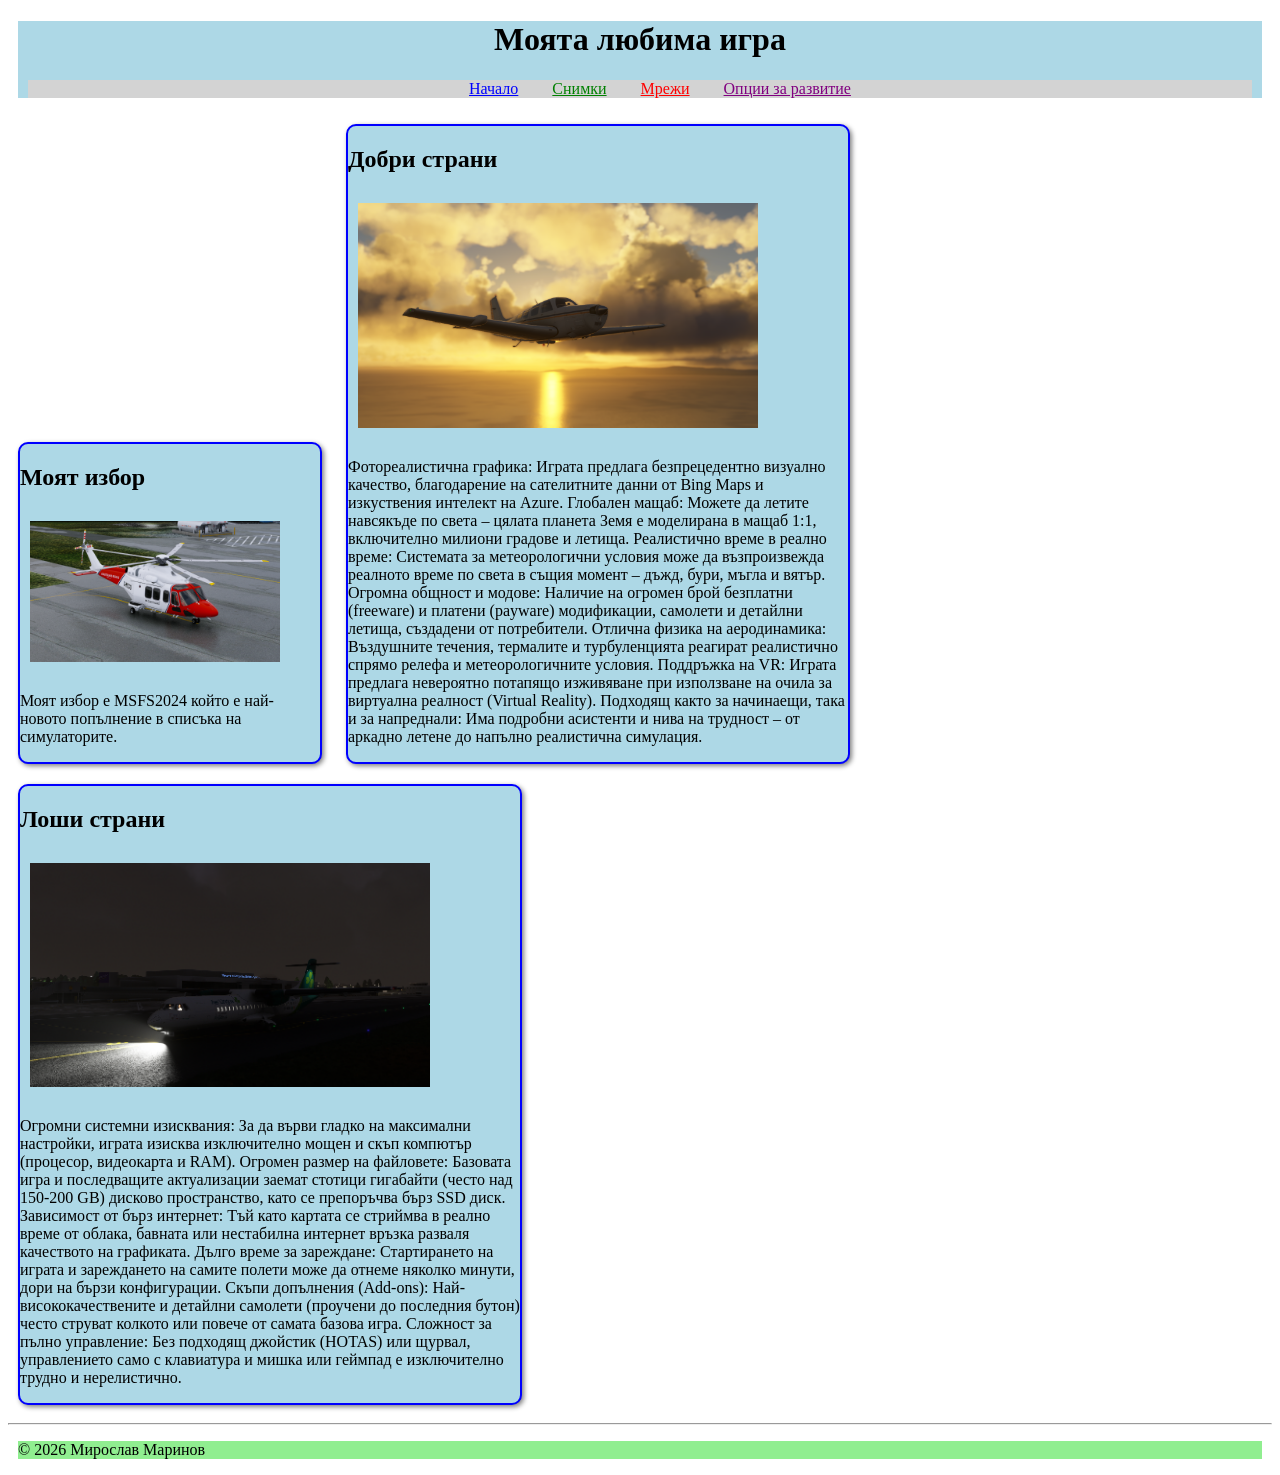
==== index.html @ f3b8879e "stylkess" ====
<!DOCTYPE html>
<html lang="en">
<head>
    <meta charset="UTF-8">
    <meta name="viewport" content="width=device-width, initial-scale=1.0">
    <title>Любима игра</title>
    <link rel="stylesheet" href="styleindex.css"> 
</head>
<body>
    <header style="background:lightblue; margin:10px;">
        <h1 style="text-align: center;">Моята любима игра</h1>
        <nav style="background:lightgray; margin:10px;">
            <ul>
                <li>
                    <a href="index.html" style="color:blue;">Начало</a>
                </li>
                <li>
                    <a href="page2.html" style="color:green;">Снимки</a>
                </li>
                <li>
                    <a href="page3.html" style="color:red;">Мрежи</a>
                </li>
                <li>
                    <a href="page4.html" style="color:purple;">Опции за развитие</a>
                </li>
            </ul>
        </nav>
    </header>

    <section>
        <div class="div1">
            <h1>Моят избор</h1>
            <img src="img/heli1.png" style=" width: 250px;
    height: auto;
    margin: 10px;
    display:inline-block;" class="img1" src="[data-uri]">
            <p>Моят избор е MSFS2024 който е най-новото попълнение в списъка на симулаторите.</p>
        </div>
        <div class="div2">
            <h1>Добри страни</h1>
            <img src="img/plane1g.png" style=" width: 400px;
    height: auto;
    margin: 10px;
    display:inline-block;" alt="plane1g" class="img2">
            <p>Фотореалистична графика: Играта предлага безпрецедентно визуално качество, благодарение на сателитните данни от Bing Maps и изкуствения интелект на Azure.

               Глобален мащаб: Можете да летите навсякъде по света – цялата планета Земя е моделирана в мащаб 1:1, включително милиони градове и летища.

               Реалистично време в реално време: Системата за метеорологични условия може да възпроизвежда реалното време по света в същия момент – дъжд, бури, мъгла и вятър.

               Огромна общност и модове: Наличие на огромен брой безплатни (freeware) и платени (payware) модификации, самолети и детайлни летища, създадени от потребители.

               Отлична физика на аеродинамика: Въздушните течения, термалите и турбуленцията реагират реалистично спрямо релефа и метеорологичните условия.

               Поддръжка на VR: Играта предлага невероятно потапящо изживяване при използване на очила за виртуална реалност (Virtual Reality).

               Подходящ както за начинаещи, така и за напреднали: Има подробни асистенти и нива на трудност – от аркадно летене до напълно реалистична симулация.</p>
        </div>
        <br>
        <div  style=" width: 500px;
    height: auto;
    margin: 10px;
    display:inline-block;" class="div3">
            <h1>Лоши страни</h1>
            <img src="img/atr.png" alt="plane1b" class="img3" style=" width: 400px;
    height: auto;
    margin: 10px;
    display:inline-block;">
            <p>Огромни системни изисквания: За да върви гладко на максимални настройки, играта изисква изключително мощен и скъп компютър (процесор, видеокарта и RAM).

               Огромен размер на файловете: Базовата игра и последващите актуализации заемат стотици гигабайти (често над 150-200 GB) дисково пространство, като се препоръчва бърз SSD диск.

               Зависимост от бърз интернет: Тъй като картата се стриймва в реално време от облака, бавната или нестабилна интернет връзка разваля качеството на графиката.

               Дълго време за зареждане: Стартирането на играта и зареждането на самите полети може да отнеме няколко минути, дори на бързи конфигурации.

               Скъпи допълнения (Add-ons): Най-висококачествените и детайлни самолети (проучени до последния бутон) често струват колкото или повече от самата базова игра.

               Сложност за пълно управление: Без подходящ джойстик (HOTAS) или щурвал, управлението само с клавиатура и мишка или геймпад е изключително трудно и нерелистично.
            </p>
        </div>
    </section>
    <hr>
    <footer style="background:lightgreen; margin:10px;">
    <p>© 2026 Мирослав Маринов</p>
    </footer>
</body>
</html>
---- styleindex.css ----
li {
    display: inline;
    margin: 15px;

}
header {
    background:lightblue; margin:10px;
}
ul {
    text-align: center;
}
.divnav1 {
    background: blue; margin: 10px;
}
.div1 {
    background:lightblue; 
    margin:10px; 
    width: 300px; 
    display: inline-block; 
    border: 2px solid blue; 
    border-radius: 10px; 
    box-shadow: 2px 2px 5px gray;
}
.div2 {
    background:lightblue; 
    margin:10px; 
    width: 500px; 
    display: inline-block; 
    border: 2px solid blue; 
    border-radius: 10px; 
    box-shadow: 2px 2px 5px gray;
}
.div3 {
    background:lightblue; 
    margin:10px; 
    width: 500px; 
    display: inline-block; 
    border: 2px solid blue; 
    border-radius: 10px; 
    box-shadow: 2px 2px 5px gray;
}
.img1 {
    width: 150px;
    height: auto;
    margin: 10px;
    display:inline-block;
}
.img2 {
    width: 1000px;
    height: auto;
    margin: 10px;
    display:inline-block;
}
.img3 {
    width: 1000px;
    height: auto;
    margin: 10px;
    display:inline-block;
}
.img4 {
    width: 1000px;
    height: auto;
    margin: 10px;
    display:inline-block;
}
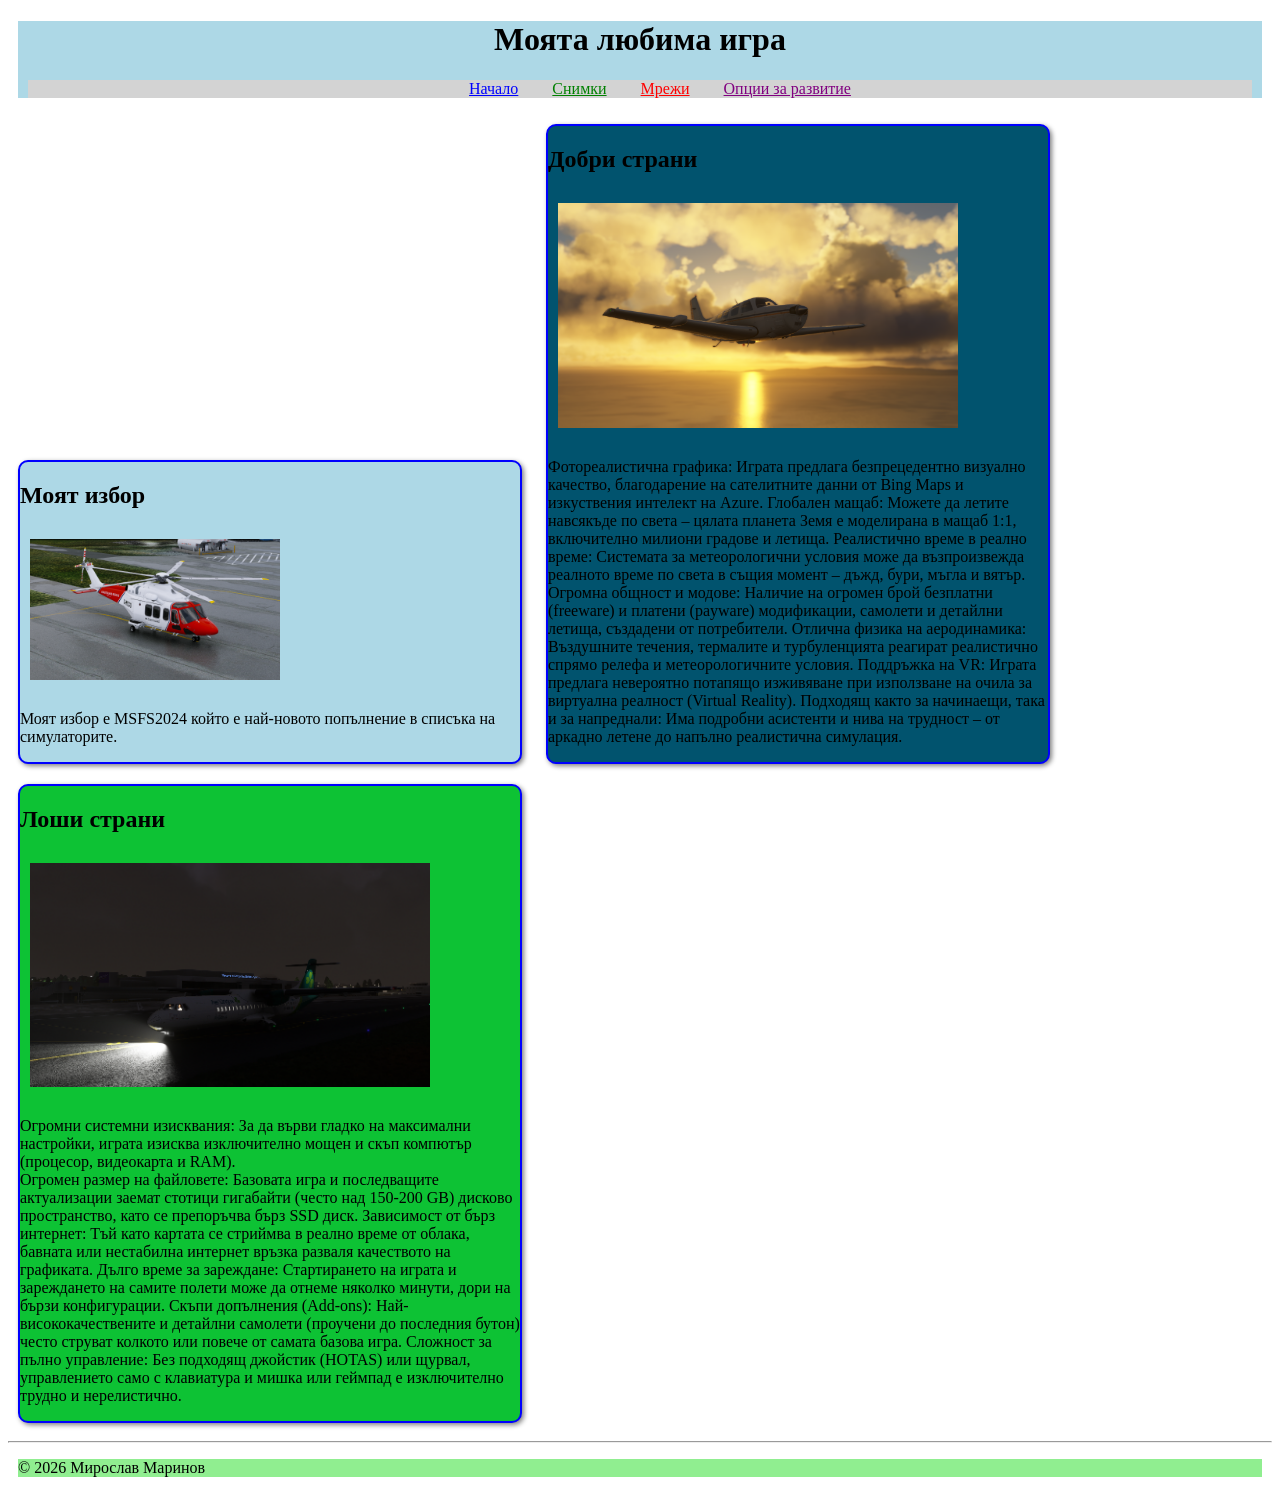
==== commit 1b659e89: "ereer" ====
--- a/index.html
+++ b/index.html
@@ -56,7 +56,6 @@
 
                Подходящ както за начинаещи, така и за напреднали: Има подробни асистенти и нива на трудност – от аркадно летене до напълно реалистична симулация.</p>
         </div>
-        <br>
         <div  style=" width: 500px;
     height: auto;
     margin: 10px;
@@ -66,9 +65,7 @@
     height: auto;
     margin: 10px;
     display:inline-block;">
-            <p>Огромни системни изисквания: За да върви гладко на максимални настройки, играта изисква изключително мощен и скъп компютър (процесор, видеокарта и RAM).
-
-               Огромен размер на файловете: Базовата игра и последващите актуализации заемат стотици гигабайти (често над 150-200 GB) дисково пространство, като се препоръчва бърз SSD диск.
+            <p>Огромни системни изисквания: За да върви гладко на максимални настройки, играта изисква изключително мощен и скъп компютър (процесор, видеокарта и RAM). <br> Огромен размер на файловете: Базовата игра и последващите актуализации заемат стотици гигабайти (често над 150-200 GB) дисково пространство, като се препоръчва бърз SSD диск.
 
                Зависимост от бърз интернет: Тъй като картата се стриймва в реално време от облака, бавната или нестабилна интернет връзка разваля качеството на графиката.
 
--- a/styleindex.css
+++ b/styleindex.css
@@ -15,14 +15,14 @@
 .div1 {
     background:lightblue; 
     margin:10px; 
-    width: 300px; 
+    width: 500px; 
     display: inline-block; 
     border: 2px solid blue; 
     border-radius: 10px; 
     box-shadow: 2px 2px 5px gray;
 }
 .div2 {
-    background:lightblue; 
+    background:rgb(1, 83, 110); 
     margin:10px; 
     width: 500px; 
     display: inline-block; 
@@ -31,7 +31,7 @@
     box-shadow: 2px 2px 5px gray;
 }
 .div3 {
-    background:lightblue; 
+    background:rgb(13, 194, 52); 
     margin:10px; 
     width: 500px; 
     display: inline-block; 
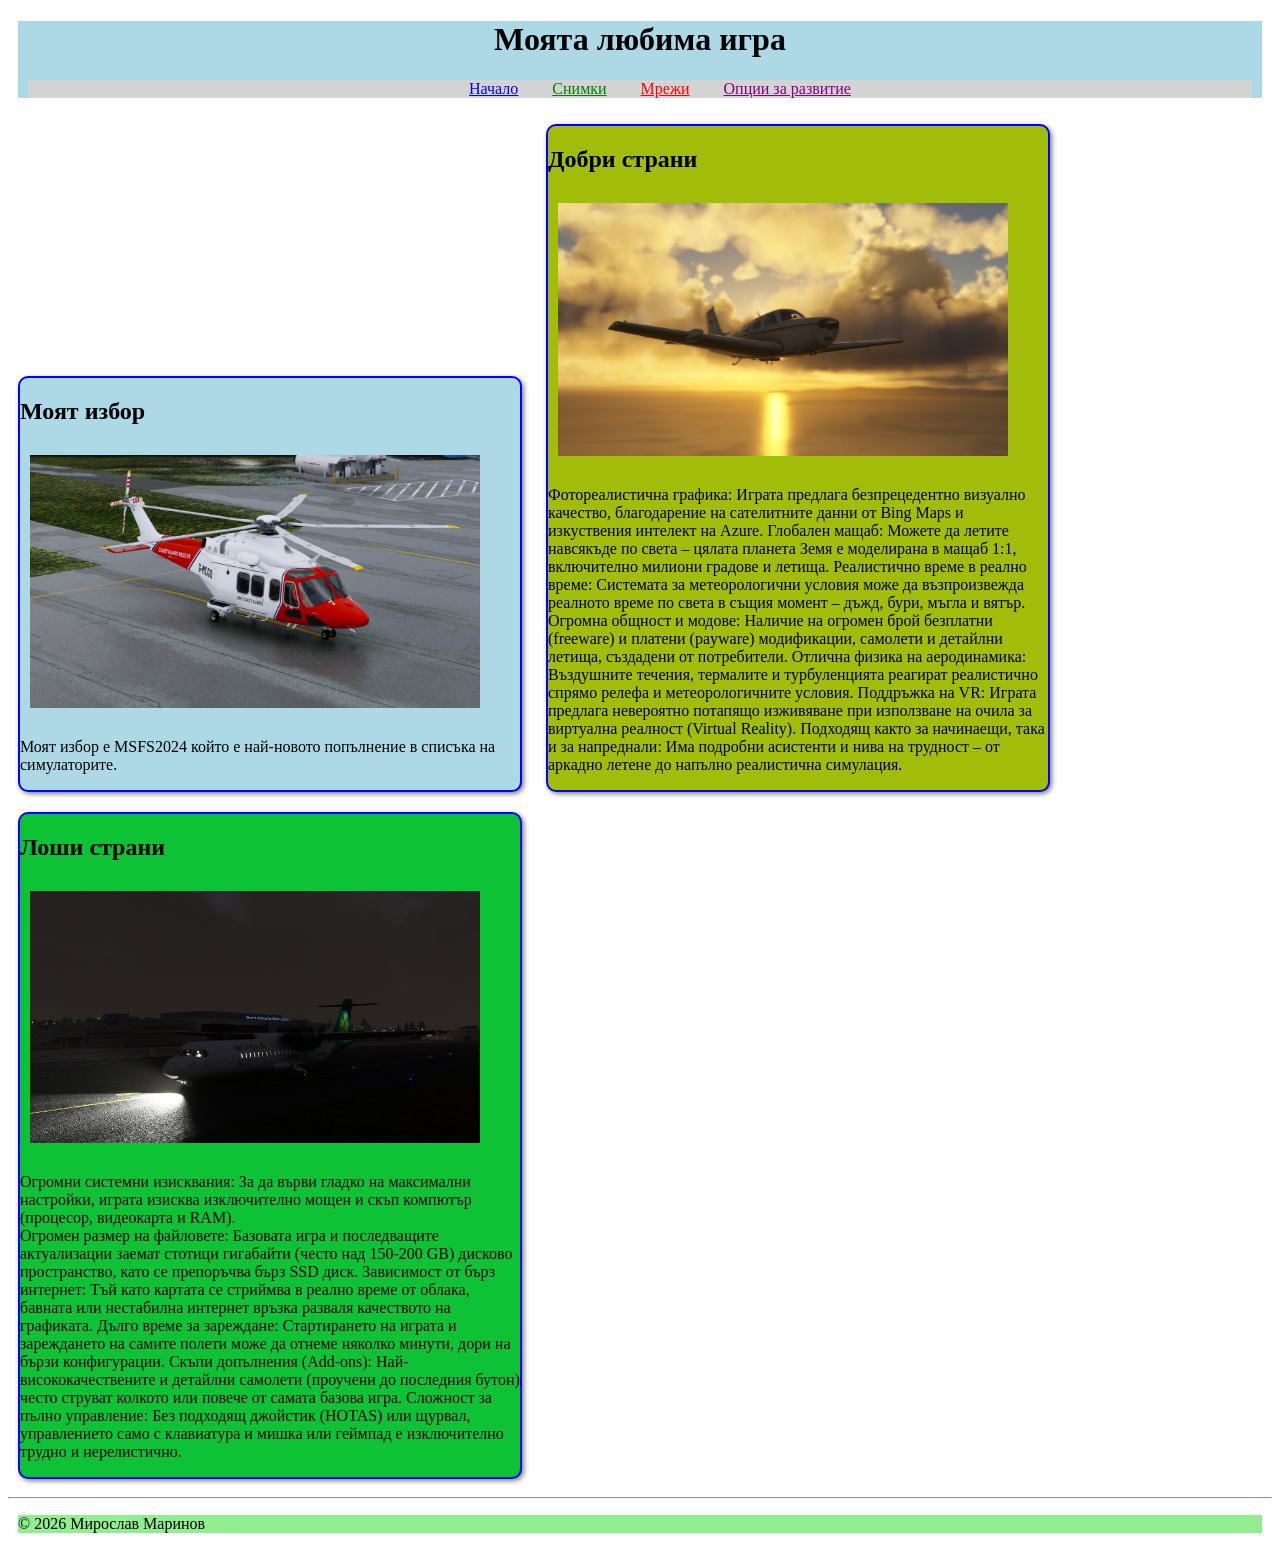
==== commit 2c8cb1b7: "pochti posleden" ====
--- a/index.html
+++ b/index.html
@@ -30,7 +30,7 @@
     <section>
         <div class="div1">
             <h1>Моят избор</h1>
-            <img src="img/heli1.png" style=" width: 250px;
+            <img src="img/heli1.png" style=" width: 450px;
     height: auto;
     margin: 10px;
     display:inline-block;" class="img1" src="[data-uri]">
@@ -38,7 +38,7 @@
         </div>
         <div class="div2">
             <h1>Добри страни</h1>
-            <img src="img/plane1g.png" style=" width: 400px;
+            <img src="img/plane1g.png" style=" width: 450px;
     height: auto;
     margin: 10px;
     display:inline-block;" alt="plane1g" class="img2">
@@ -61,7 +61,7 @@
     margin: 10px;
     display:inline-block;" class="div3">
             <h1>Лоши страни</h1>
-            <img src="img/atr.png" alt="plane1b" class="img3" style=" width: 400px;
+            <img src="img/atr.png" alt="plane1b" class="img3" style=" width: 450px;
     height: auto;
     margin: 10px;
     display:inline-block;">
--- a/styleindex.css
+++ b/styleindex.css
@@ -22,7 +22,7 @@
     box-shadow: 2px 2px 5px gray;
 }
 .div2 {
-    background:rgb(1, 83, 110); 
+    background:rgb(162, 189, 9); 
     margin:10px; 
     width: 500px; 
     display: inline-block; 
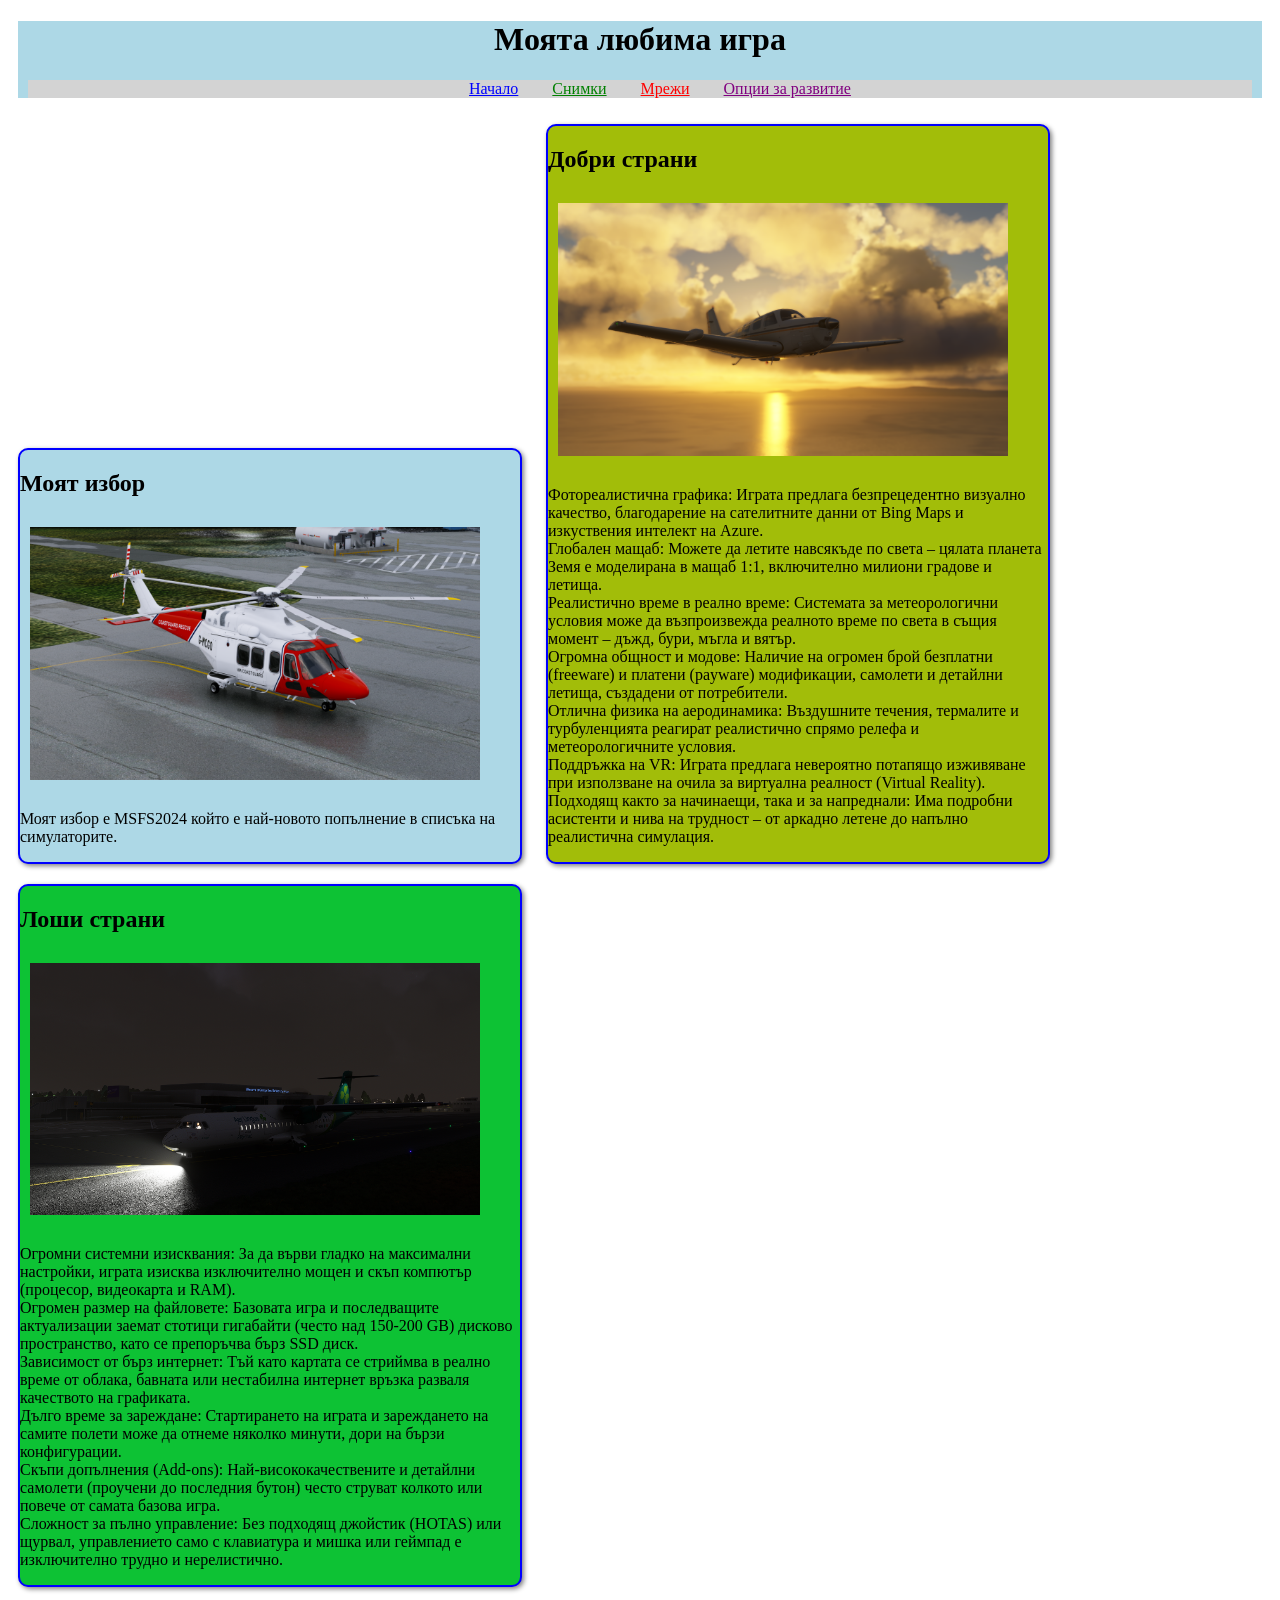
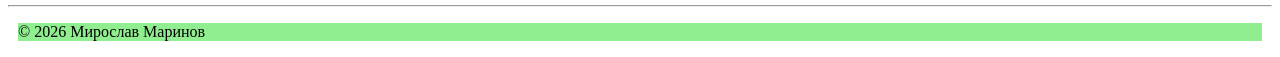
==== commit 85a03fa5: "fixed info" ====
--- a/index.html
+++ b/index.html
@@ -43,17 +43,17 @@
     margin: 10px;
     display:inline-block;" alt="plane1g" class="img2">
             <p>Фотореалистична графика: Играта предлага безпрецедентно визуално качество, благодарение на сателитните данни от Bing Maps и изкуствения интелект на Azure.
-
+                <br>
                Глобален мащаб: Можете да летите навсякъде по света – цялата планета Земя е моделирана в мащаб 1:1, включително милиони градове и летища.
-
+                <br>
                Реалистично време в реално време: Системата за метеорологични условия може да възпроизвежда реалното време по света в същия момент – дъжд, бури, мъгла и вятър.
-
+                <br>
                Огромна общност и модове: Наличие на огромен брой безплатни (freeware) и платени (payware) модификации, самолети и детайлни летища, създадени от потребители.
-
+                <br>
                Отлична физика на аеродинамика: Въздушните течения, термалите и турбуленцията реагират реалистично спрямо релефа и метеорологичните условия.
-
+                <br>
                Поддръжка на VR: Играта предлага невероятно потапящо изживяване при използване на очила за виртуална реалност (Virtual Reality).
-
+                <br>
                Подходящ както за начинаещи, така и за напреднали: Има подробни асистенти и нива на трудност – от аркадно летене до напълно реалистична симулация.</p>
         </div>
         <div  style=" width: 500px;
@@ -66,13 +66,13 @@
     margin: 10px;
     display:inline-block;">
             <p>Огромни системни изисквания: За да върви гладко на максимални настройки, играта изисква изключително мощен и скъп компютър (процесор, видеокарта и RAM). <br> Огромен размер на файловете: Базовата игра и последващите актуализации заемат стотици гигабайти (често над 150-200 GB) дисково пространство, като се препоръчва бърз SSD диск.
-
+                <br>
                Зависимост от бърз интернет: Тъй като картата се стриймва в реално време от облака, бавната или нестабилна интернет връзка разваля качеството на графиката.
-
+                <br>
                Дълго време за зареждане: Стартирането на играта и зареждането на самите полети може да отнеме няколко минути, дори на бързи конфигурации.
-
+                <br>
                Скъпи допълнения (Add-ons): Най-висококачествените и детайлни самолети (проучени до последния бутон) често струват колкото или повече от самата базова игра.
-
+                <br>
                Сложност за пълно управление: Без подходящ джойстик (HOTAS) или щурвал, управлението само с клавиатура и мишка или геймпад е изключително трудно и нерелистично.
             </p>
         </div>
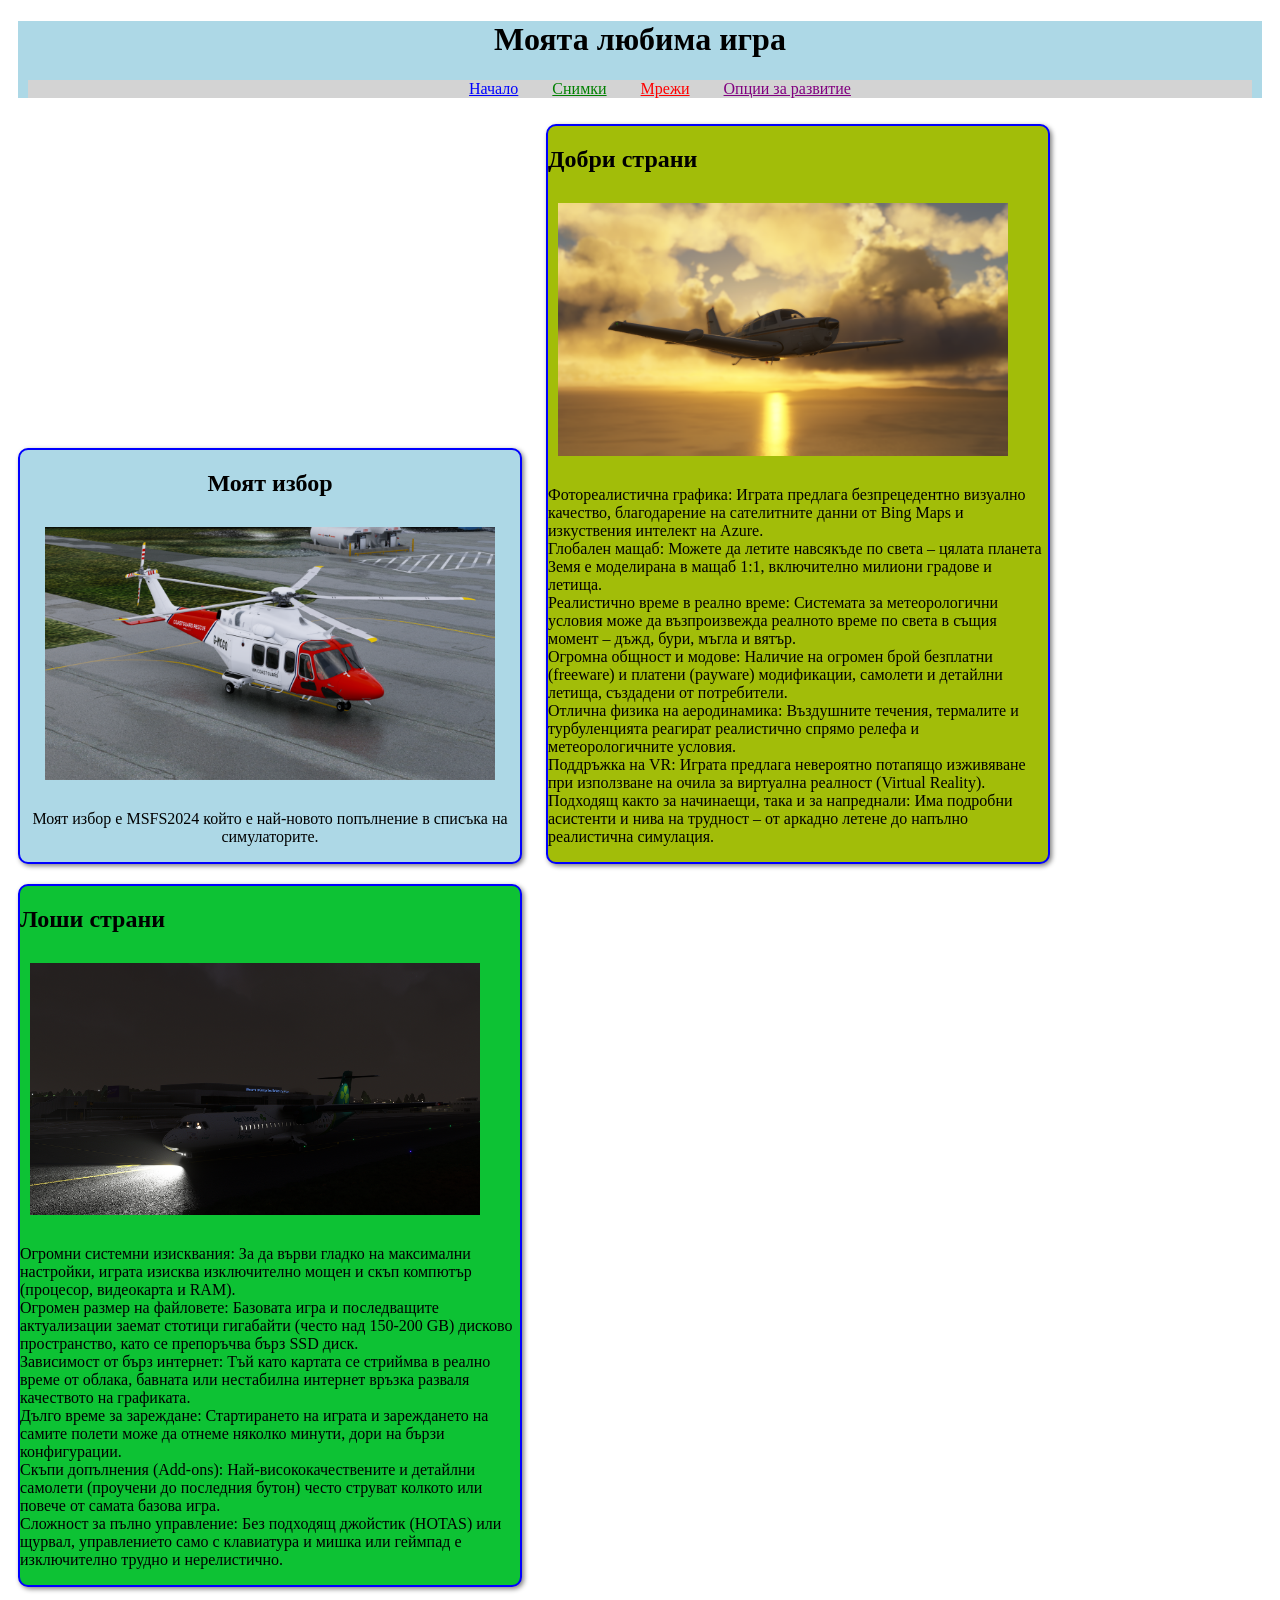
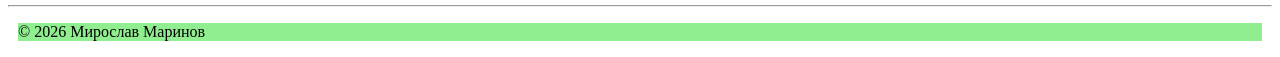
==== commit f81addcc: "fix link" ====
--- a/index.html
+++ b/index.html
@@ -4,6 +4,7 @@
     <meta charset="UTF-8">
     <meta name="viewport" content="width=device-width, initial-scale=1.0">
     <title>Любима игра</title>
+    <link rel="icon" type="image/x-icon" href="img/4.jpg">
     <link rel="stylesheet" href="styleindex.css"> 
 </head>
 <body>
--- a/styleindex.css
+++ b/styleindex.css
@@ -20,6 +20,7 @@
     border: 2px solid blue; 
     border-radius: 10px; 
     box-shadow: 2px 2px 5px gray;
+    text-align: center;
 }
 .div2 {
     background:rgb(162, 189, 9); 
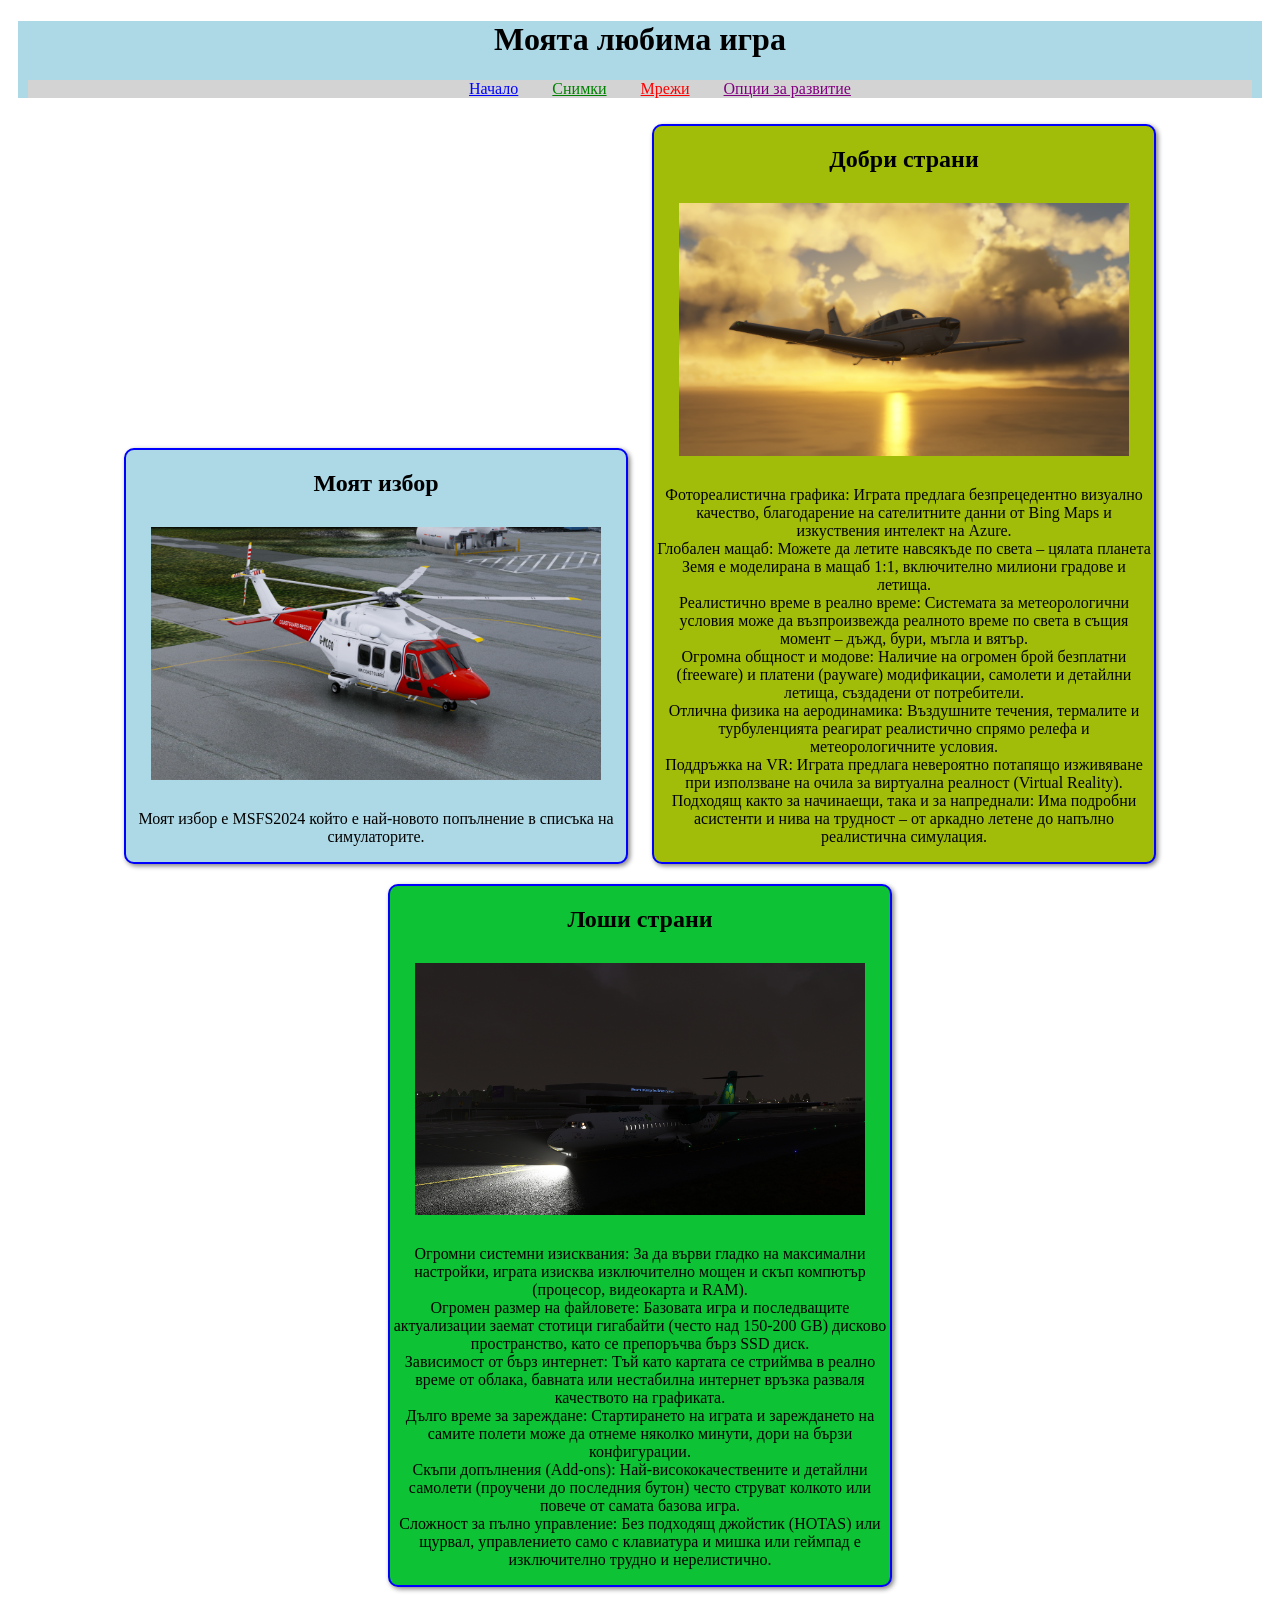
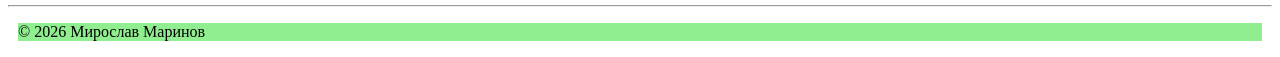
==== commit 0df8d43d: "fffffsss" ====
--- a/index.html
+++ b/index.html
@@ -6,6 +6,11 @@
     <title>Любима игра</title>
     <link rel="icon" type="image/x-icon" href="img/4.jpg">
     <link rel="stylesheet" href="styleindex.css"> 
+    <style>
+        section {
+    text-align: center;
+}
+    </style>
 </head>
 <body>
     <header style="background:lightblue; margin:10px;">
--- a/styleindex.css
+++ b/styleindex.css
@@ -7,6 +7,9 @@
     background:lightblue; margin:10px;
 }
 ul {
+    text-align: center;
+}
+section {
     text-align: center;
 }
 .divnav1 {
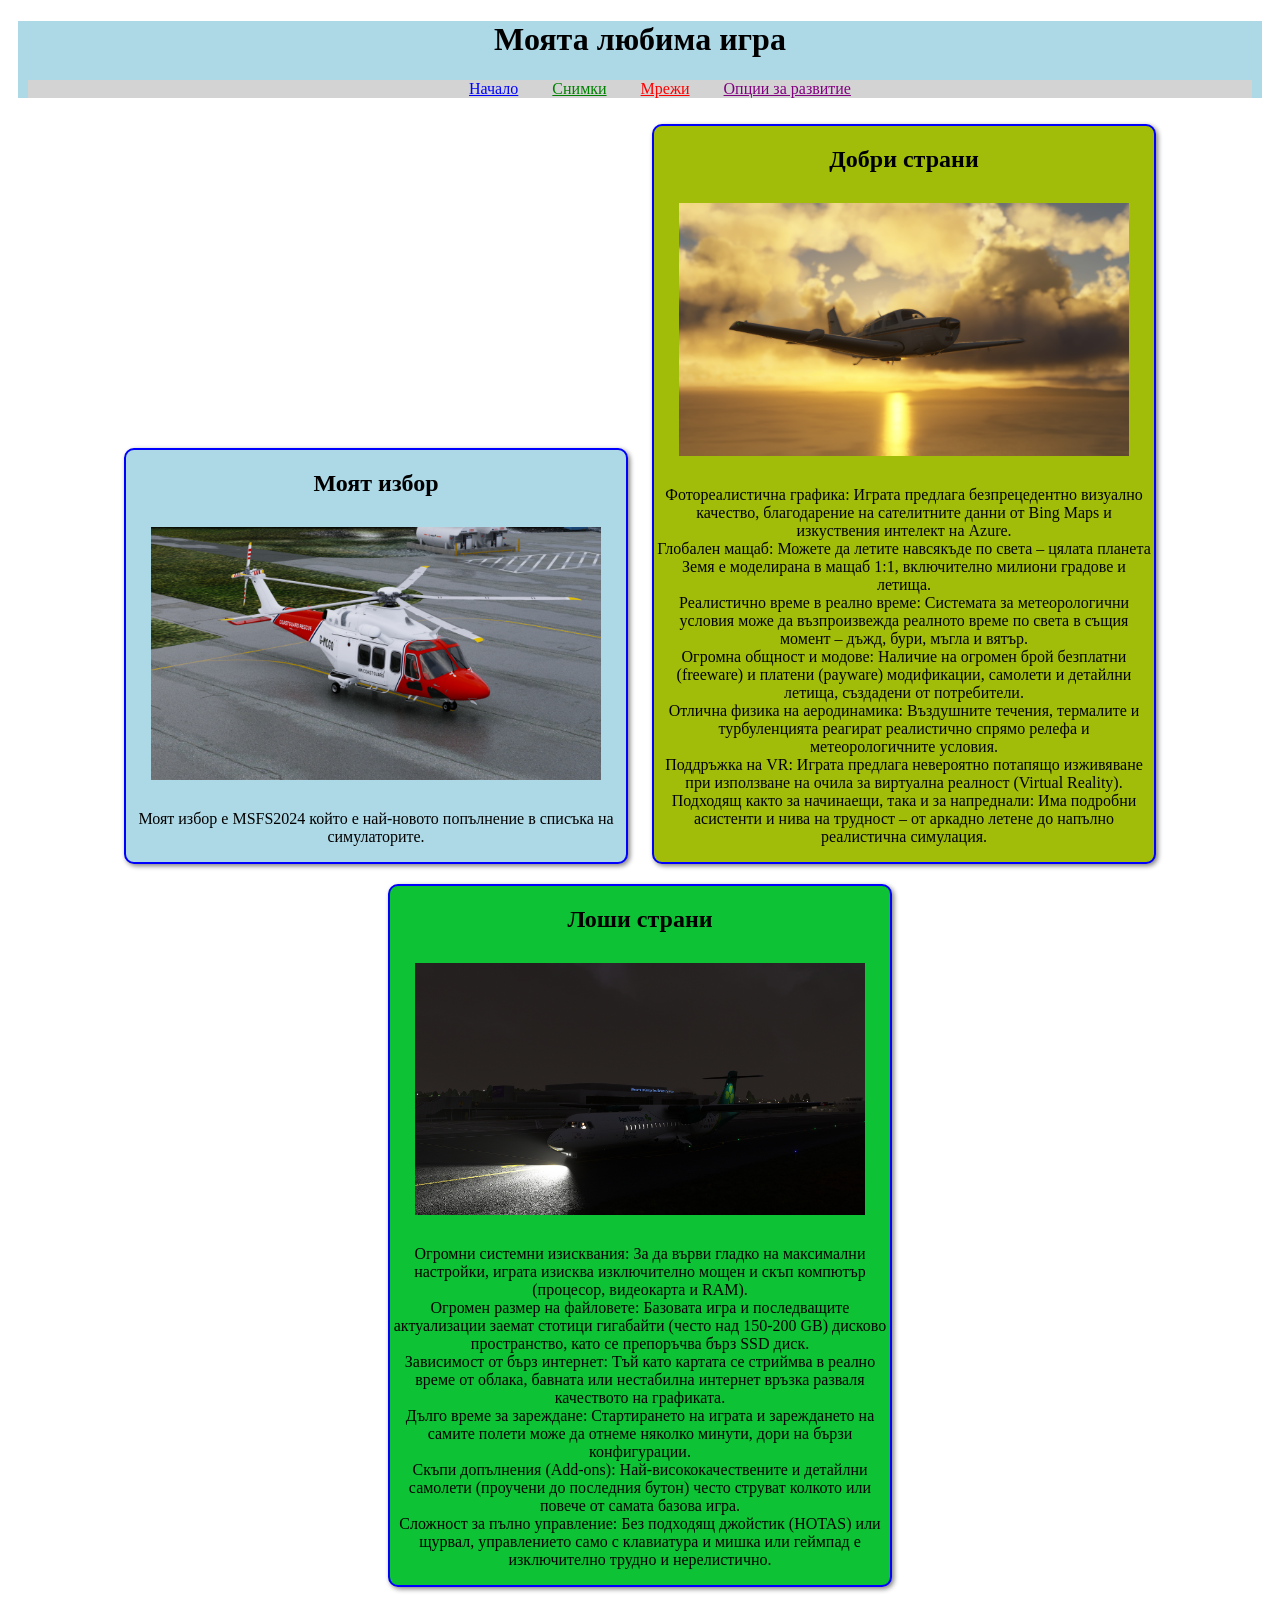
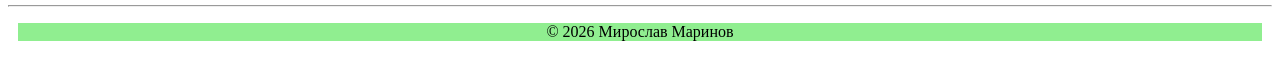
==== commit 566e2191: "footer fix" ====
--- a/index.html
+++ b/index.html
@@ -9,7 +9,8 @@
     <style>
         section {
     text-align: center;
-}
+        }
+        
     </style>
 </head>
 <body>
--- a/styleindex.css
+++ b/styleindex.css
@@ -5,6 +5,9 @@
 }
 header {
     background:lightblue; margin:10px;
+}
+footer {
+    text-align: center;
 }
 ul {
     text-align: center;
